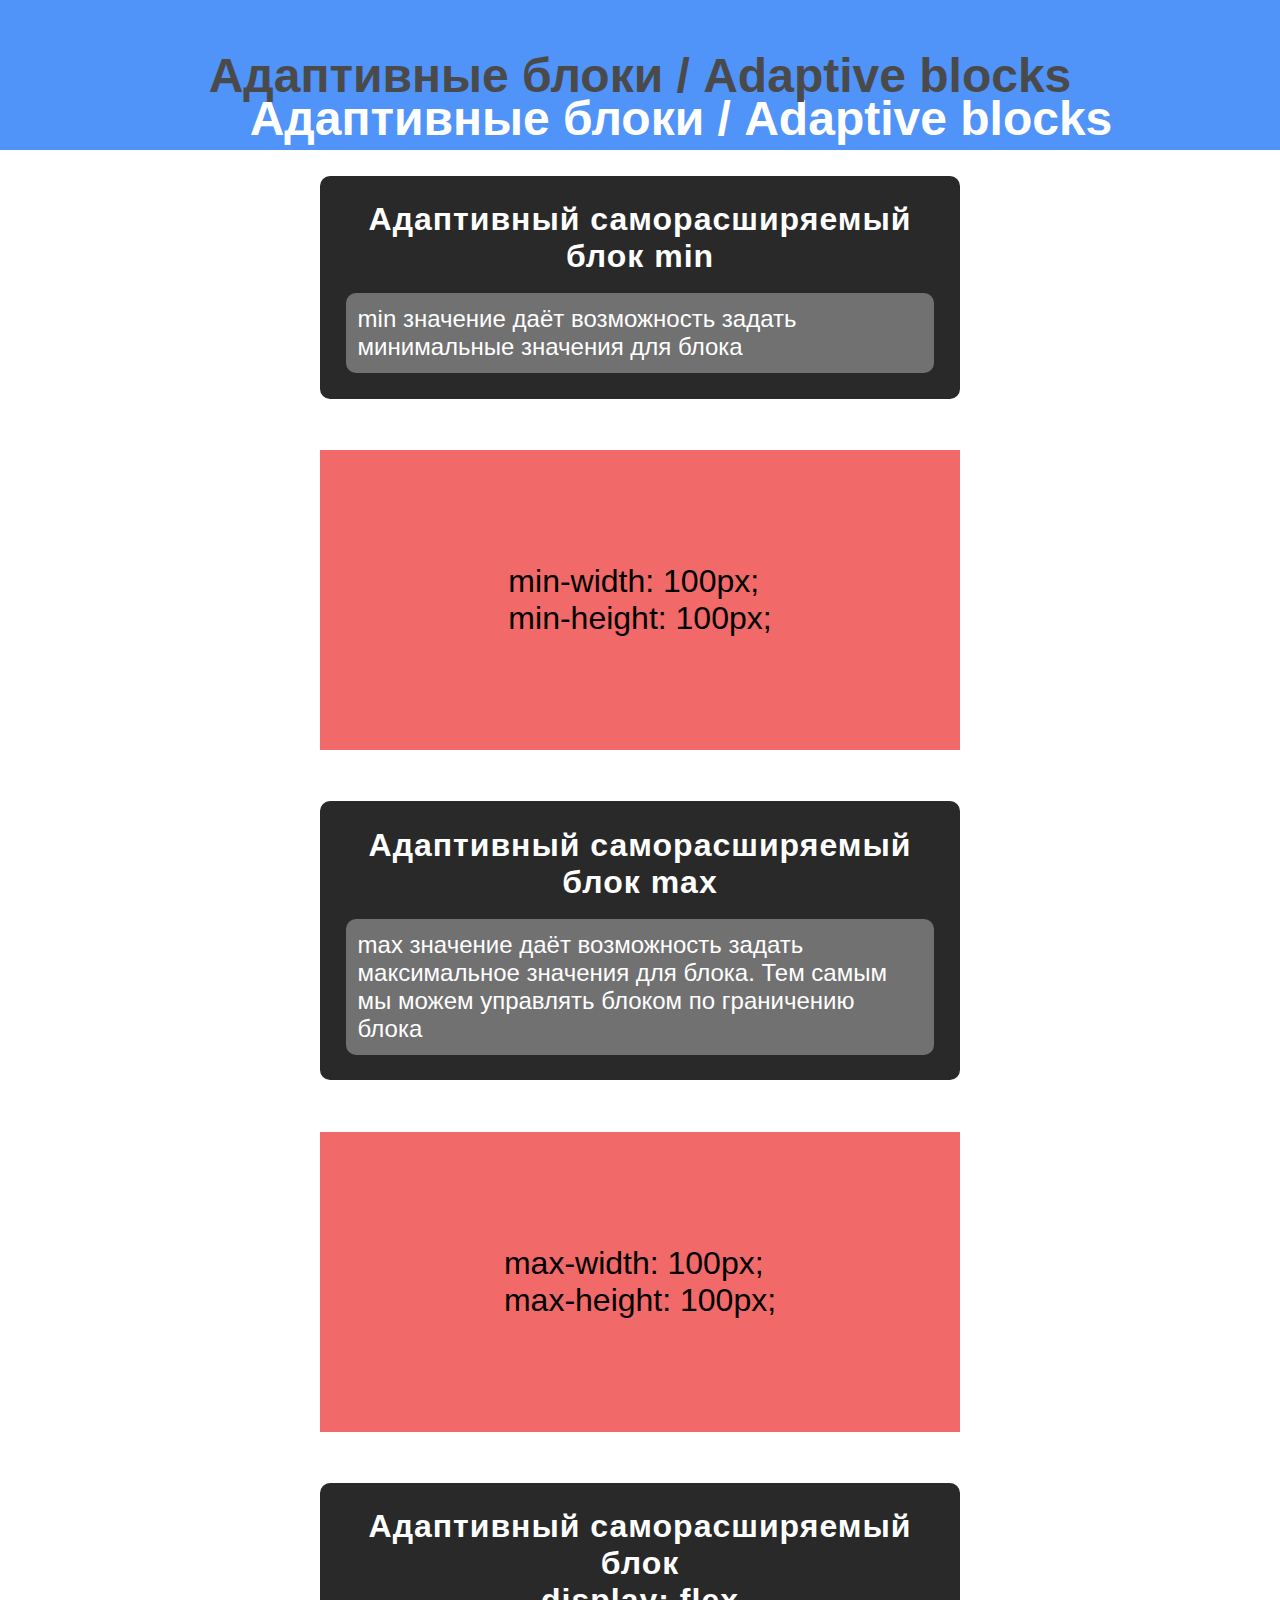
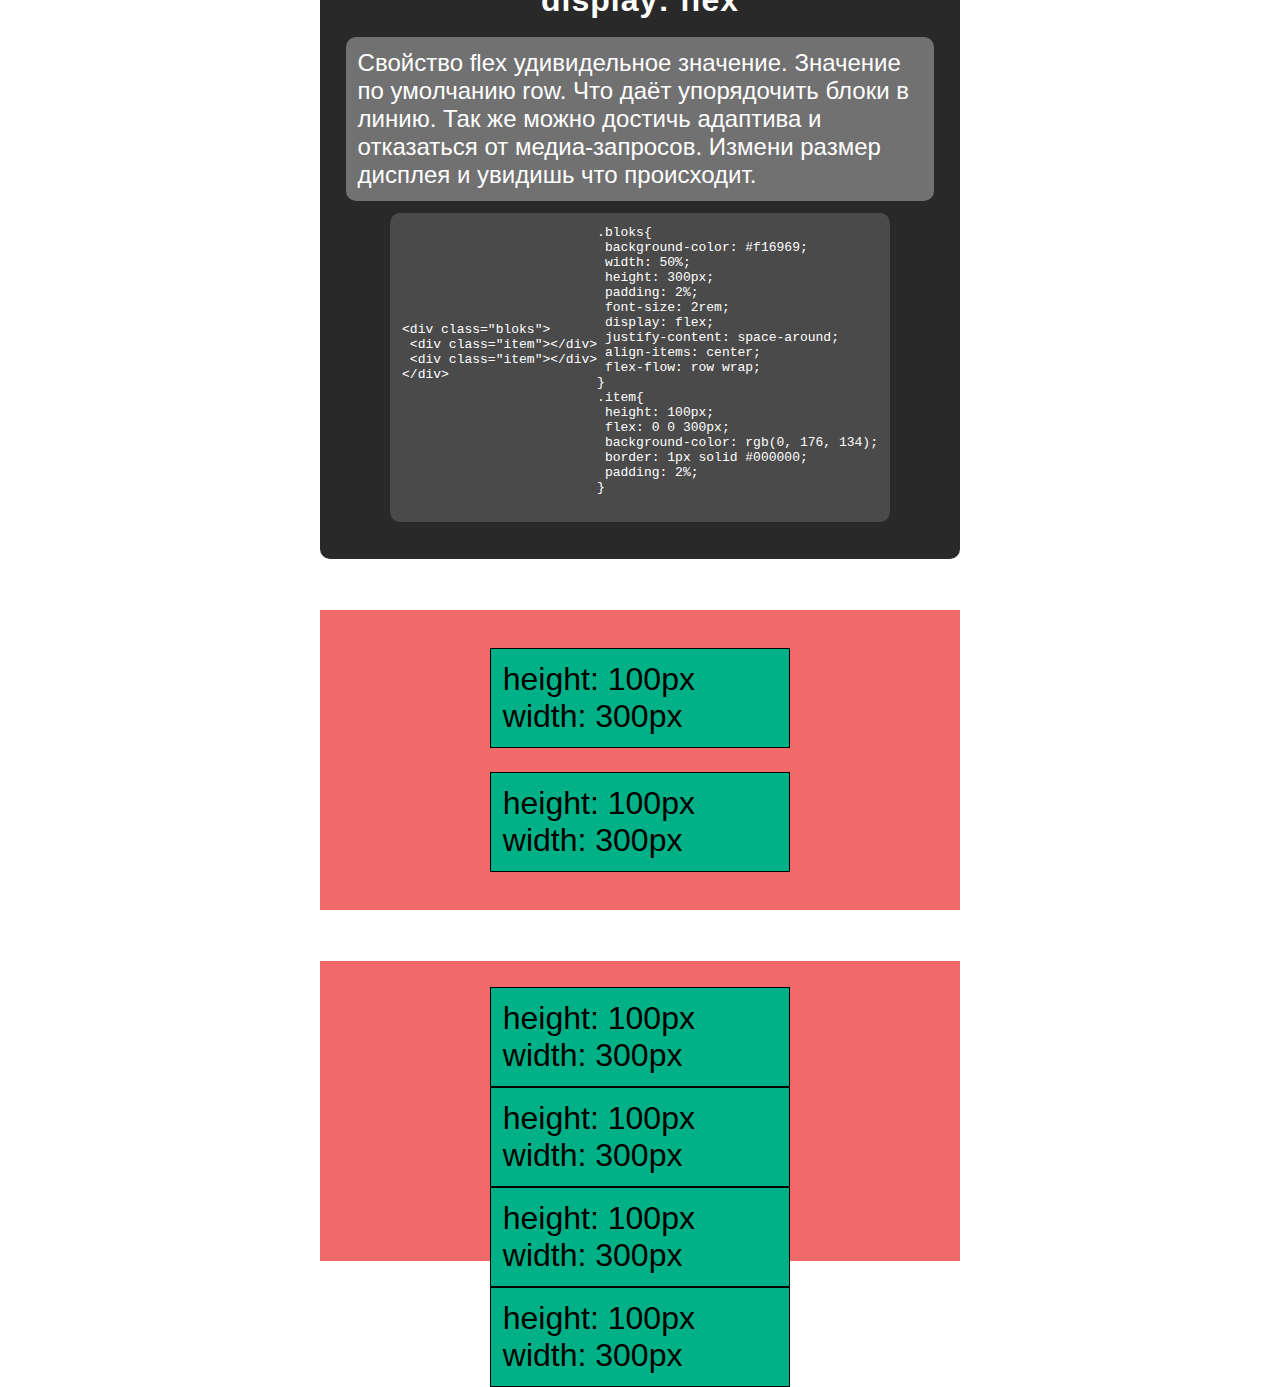
==== index.html @ 15bdc653 "добавление работы моей плодотворной" ====
<!DOCTYPE html>
<html lang="ru" dir="ltr">
  <head>
    <!-- втавь код для быстрой загрузки шрифтов &display=swap -->
    <!-- кодировка страницы сайта -->
    <meta charset="utf-8">
    <!-- для адаптива страниц -->
    <meta name="viewport" content="width=device-width, initial-scale=1">
    <!-- автор -->
    <meta name="author" content="Дащенко Ростислав Русланович">
    <!-- описание сайта -->
    <meta name="description" content="описане сайта">
    <!-- ключи для страницы -->
    <meta name="keywords" content="ключи для страниц">
    <!-- для индексации поскового робота -->
    <meta name="robots" content="index, follow">
    <!-- подключение стилей -->
    <link rel="stylesheet" href="css\style.css">
    <!-- подключение js после загрузки страницы-->
    <script defer src="js.js"></script>
    <!-- Скрипт будет выполнен асинхронно с HTML страницей -->
    <!-- <script async src="js.js"></script> -->
    <title>Адаптивные блоки</title>

  </head>
  <body>
    <header>
      <h1>Адаптивные блоки / Adaptive blocks</h1>
    </header>

    <main>
<!-- 111111111111111111111111111111111111111111111111111111111111111111111111111 -->
    <!--  Секция для текста -->
      <section class="text">
        <h2>Адаптивный саморасширяемый блок min</h2><br>
        <p>min значение даёт возможность задать минимальные значения для блока</p>
      </section>
      <!--  Секция для текста -->
      <!-- демонстрация блока -->
      <div class="bloks">
        min-width: 100px; <br>
        min-height: 100px; </div>
    <!-- демонстрация блока -->
<!-- 222222222222222222222222222222222222222222222222222222222222222222222222222 -->
    <!--  Секция для текста -->
      <section class="text">
        <h2>Адаптивный саморасширяемый блок max</h2><br>
        <p>max значение даёт возможность задать максимальное значения для блока.
           Тем самым мы можем управлять блоком по граничению блока</p>
      </section>
      <!--  Секция для текста -->
      <!-- демонстрация блока -->
      <div class="bloks">
        max-width: 100px; <br>
        max-height: 100px; </div>
    <!-- демонстрация блока -->
<!-- 333333333333333333333333333333333333333333333333333333333333333333333333333 -->
<!--  Секция для текста -->
  <section class="text">
    <h2>Адаптивный саморасширяемый блок <br> display: flex</h2><br>
    <p>Свойство flex удивидельное значение. Значение по умолчанию row.
       Что даёт упорядочить блоки в линию.
       Так же можно достичь адаптива и отказаться от медиа-запросов.
       Измени размер дисплея и увидишь что происходит.</p>
       <div class="cod">
         <div class="cod-html">
           <code>
             <pre>
&lt;div class="bloks"&gt;
 &lt;div class="item"&gt;&lt;/div&gt;
 &lt;div class="item"&gt;&lt;/div&gt;
&lt;/div&gt;

             </pre>
           </code>
         </div>

         <div class="cod-css">
           <code>
             <pre>
.bloks{
 background-color: #f16969;
 width: 50%;
 height: 300px;
 padding: 2%;
 font-size: 2rem;
 display: flex;
 justify-content: space-around;
 align-items: center;
 flex-flow: row wrap;
}
.item{
 height: 100px;
 flex: 0 0 300px;
 background-color: rgb(0, 176, 134);
 border: 1px solid #000000;
 padding: 2%;
}
             </pre>
           </code>
         </div>
       </div>



  </section>
  <!--  Секция для текста -->
  <!-- демонстрация блока -->
  <div class="bloks">
    <div class="item">
      height: 100px <br>
    width: 300px</div>
    <div class="item">height: 100px <br>
  width: 300px</div>
  </div>
<!-- демонстрация блока -->
<div class="bloks">
  <div class="item">
    height: 100px <br>
  width: 300px</div>
  <div class="item">height: 100px <br>
width: 300px</div>
<div class="item">
  height: 100px <br>
width: 300px</div>
<div class="item">height: 100px <br>
width: 300px</div>
</div>
<!-- 444444444444444444444444444444444444444444444444444444444444444444444444444 -->
    </main>
  </body>
</html>
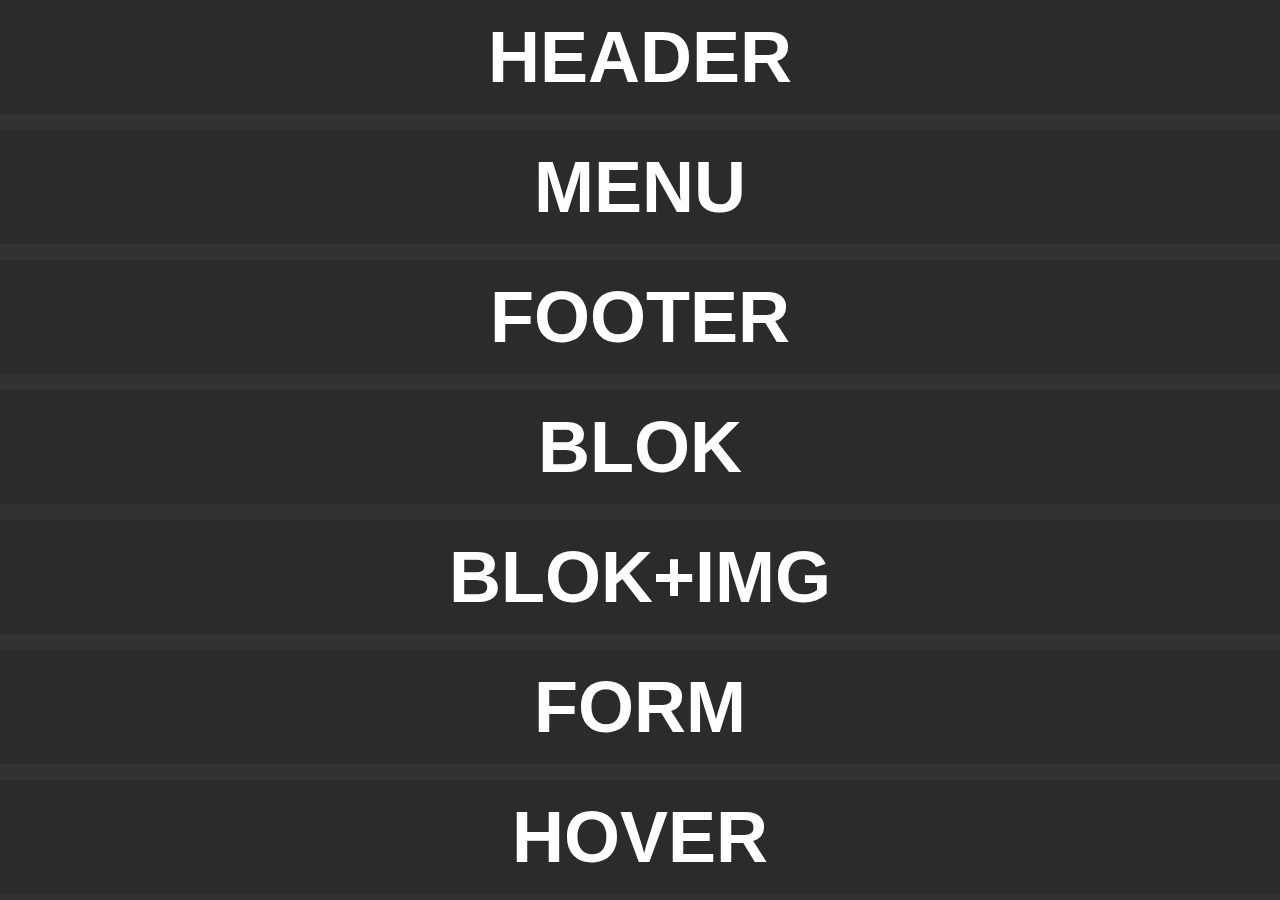
==== commit 6ad1a454: "главная готова" ====
--- a/index.html
+++ b/index.html
@@ -24,109 +24,26 @@
 
   </head>
   <body>
-    <header>
-      <h1>Адаптивные блоки / Adaptive blocks</h1>
-    </header>
-
-    <main>
-<!-- 111111111111111111111111111111111111111111111111111111111111111111111111111 -->
-    <!--  Секция для текста -->
-      <section class="text">
-        <h2>Адаптивный саморасширяемый блок min</h2><br>
-        <p>min значение даёт возможность задать минимальные значения для блока</p>
-      </section>
-      <!--  Секция для текста -->
-      <!-- демонстрация блока -->
-      <div class="bloks">
-        min-width: 100px; <br>
-        min-height: 100px; </div>
-    <!-- демонстрация блока -->
-<!-- 222222222222222222222222222222222222222222222222222222222222222222222222222 -->
-    <!--  Секция для текста -->
-      <section class="text">
-        <h2>Адаптивный саморасширяемый блок max</h2><br>
-        <p>max значение даёт возможность задать максимальное значения для блока.
-           Тем самым мы можем управлять блоком по граничению блока</p>
-      </section>
-      <!--  Секция для текста -->
-      <!-- демонстрация блока -->
-      <div class="bloks">
-        max-width: 100px; <br>
-        max-height: 100px; </div>
-    <!-- демонстрация блока -->
-<!-- 333333333333333333333333333333333333333333333333333333333333333333333333333 -->
-<!--  Секция для текста -->
-  <section class="text">
-    <h2>Адаптивный саморасширяемый блок <br> display: flex</h2><br>
-    <p>Свойство flex удивидельное значение. Значение по умолчанию row.
-       Что даёт упорядочить блоки в линию.
-       Так же можно достичь адаптива и отказаться от медиа-запросов.
-       Измени размер дисплея и увидишь что происходит.</p>
-       <div class="cod">
-         <div class="cod-html">
-           <code>
-             <pre>
-&lt;div class="bloks"&gt;
- &lt;div class="item"&gt;&lt;/div&gt;
- &lt;div class="item"&gt;&lt;/div&gt;
-&lt;/div&gt;
-
-             </pre>
-           </code>
-         </div>
-
-         <div class="cod-css">
-           <code>
-             <pre>
-.bloks{
- background-color: #f16969;
- width: 50%;
- height: 300px;
- padding: 2%;
- font-size: 2rem;
- display: flex;
- justify-content: space-around;
- align-items: center;
- flex-flow: row wrap;
-}
-.item{
- height: 100px;
- flex: 0 0 300px;
- background-color: rgb(0, 176, 134);
- border: 1px solid #000000;
- padding: 2%;
-}
-             </pre>
-           </code>
-         </div>
-       </div>
-
-
-
-  </section>
-  <!--  Секция для текста -->
-  <!-- демонстрация блока -->
-  <div class="bloks">
-    <div class="item">
-      height: 100px <br>
-    width: 300px</div>
-    <div class="item">height: 100px <br>
-  width: 300px</div>
-  </div>
-<!-- демонстрация блока -->
-<div class="bloks">
-  <div class="item">
-    height: 100px <br>
-  width: 300px</div>
-  <div class="item">height: 100px <br>
-width: 300px</div>
-<div class="item">
-  height: 100px <br>
-width: 300px</div>
-<div class="item">height: 100px <br>
-width: 300px</div>
-</div>
-<!-- 444444444444444444444444444444444444444444444444444444444444444444444444444 -->
-    </main>
+    <section>
+      <a href="#"><h2>HEADER</h2></a>
+    </section>
+    <section>
+      <a href="#"><h2>MENU</h2></a>
+    </section>
+    <section>
+      <a href="#"><h2>FOOTER</h2></a>
+    </section>
+    <section>
+      <a href="#"><h2>BLOK</h2></a>
+    </section>
+    <section>
+      <a href="#"><h2>BLOK+IMG</h2></a>
+    </section>
+    <section>
+      <a href="#"><h2>FORM</h2></a>
+    </section>
+    <section>
+      <a href="#"><h2>HOVER</h2></a>
+    </section>
   </body>
 </html>
